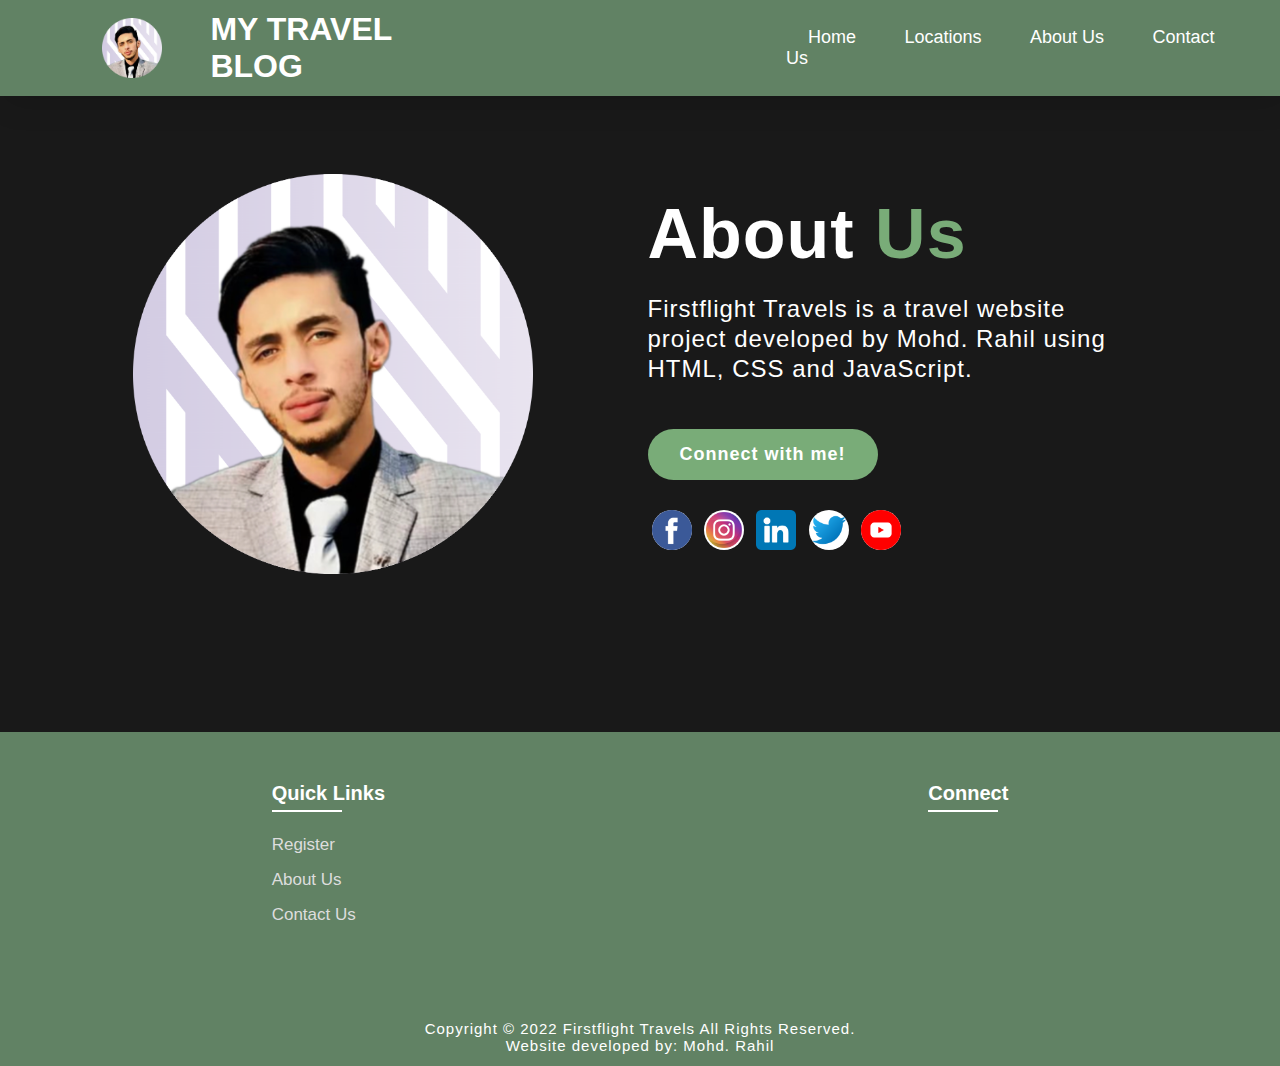
==== about.html @ 1ee6146b "Add files via upload" ====
<!DOCTYPE html>
<html lang="en">
<head>
    <meta charset="UTF-8">
    <meta http-equiv="X-UA-Compatible" content="IE=edge">
    <meta name="viewport" content="width=device-width, initial-scale=1.0">
    <title>About Us</title>
  <link rel="stylesheet" href="style2.css">
    
</head>
<body class="aboutbody">
        <nav>
            <img src="images/profilepic.png" class="logo" alt="Logo" title="FirstFlight Travels">
            <h1 class="heading">MY TRAVEL BLOG </h1>


            <ul class="navbar">
                <li>
                    <a href="./index.html">Home</a>
                    <a href="#locations">Locations</a>
                    <a href="./about.html">About Us</a>
                    <a href="./contact.html">Contact Us</a>
                </li>
            </ul>
        </nav>
        
    <section class="about">
           <div class="main">
            <img src="/images/profilepic.png" alt="My Photo">
            <div class="abt-text">
                <h1>About <span>Us</span></h1>
                <p>Firstflight Travels is a travel website project developed by Mohd. Rahil using HTML, CSS and JavaScript.</p>
                <a href="" class="connectbtn" target="_blank">Connect with me!</a>

                <div class="connect-section">

                    <div class="social-icons">
                       <a href=""><img src="icons/facebook.png" alt=""></a>
                       <a href=""><img src="icons/instagram.png" alt=""></a>
                       <a href=""><img src="icons/linkedin.png" alt=""></a>
                       <a href=""><img src="icons/twitter.png" alt=""></a>
                       <a href=""><img src="icons/youtube.png" alt=""></a>
   
                    </div>

                </div>
            </div>
            

           </div>
           

    </section>


    <!-- Footer -->

<!-- Footer -->

<section class="footer">
    <div class="foot">
        <div class="footer-content">
            
            <div class="footlinks">
                <h4>Quick Links</h4>
                <ul>
                    <li><a href="./register.html">Register</a></li>
                    <li><a href="./about.html">About Us</a></li>
                    <li><a href="./contact.html">Contact Us</a></li>
                </ul>
            </div>

            <div class="footlinks">
                <h4>Connect</h4>
                <div class="social">
                    
                </div>
            </div>
            
        </div>
    </div>

    <div class="end">
        <p>Copyright © 2022 Firstflight Travels All Rights Reserved.<br>Website developed by: Mohd. Rahil</p>
    </div>
</section>

</body>
</html>
---- style2.css ----
*{
    padding:0;
    margin:0;
    box-sizing:border;
    font-family:'Poppins',sans-serif;
    text-decoration: none;
    list-style: none;
    scroll-behavior: smooth;
}

/* Home page */

.heading {
    color: #fff;
    padding-left: 30px;
}



.banner{
    width:100%;
    height: 100vh;
    overflow: hidden;
    display: flex;
    justify-content: center;
    align-items: center;
}

.banner img{

    position: absolute;
    top: 0;
    left: 0;
    object-fit: cover;
    width: 100%;
    height: 100%;
    pointer-events: none;
}

.content{
    position: relative;
    z-index: 1;
    width: 100%;
    height: 100vh;
    background-image: linear-gradient(rgba(1, 0, 5, 0.3),rgba(4, 1, 17, 0.3));



}

nav{
    width: 100%;
    height: 10%;
    background-color:#618264;
    box-shadow: 5px 5px 30px rgba(0, 0, 0, 15%);
    display: flex;
    align-items: center;
    justify-content: space-between;
}

nav .logo{
    width: 60px;
    margin: 2vh;
    margin-left: 8%;
}

nav ul li{
    list-style: none;
    display: inline-block;
    margin-left: 300px;
}

.navbar{
    display: flex;
    margin-right: 4vh;
}

.navbar a{
    color: white;
    font-size: 18px;
    padding: 10px 22px;
    border-radius: 4px;
    font-weight: 500;   
    text-decoration: none;
    transition: ease 0.40s;
}

.navbar a:hover,.navbar a.active{
    background: white;
    color: black;
    box-shadow: 5px 10px 30px rgb(85 85 85 / 20%);
    border-radius: 5px;
    
}

nav ul li a{
    text-decoration: none;
    color: rgb(255, 255, 255);
    font-size: 17px;
}


.title{
    text-decoration: none;
    /* display: inline-block; */
    font-size: 4vh;
    color: rgb(255, 255, 255);
    padding: 14px 17px;
    margin-top: 32vh;
    text-align: center;
    vertical-align: center;
}

.title h1{
    font-size: 6vh;
    max-width: 800px;
    text-shadow: 2px black;
    transition: ease 0.3s;
    padding-left: 200px;
    
    
}

.title p {
    font-size: 15px;
    max-width: 800px;
    display: inline-block;
    padding-top: 50px;
}


.button{
    display: inline-block;

    font-size: 25px;
    padding: 10px 30px;
    color: #618264;
    /* background-color:rgb(164, 44, 44); */
    background-color: white;
    border-radius: 20px;
    text-decoration: none;
    transition: ease 0.30s;
}

.button:hover{
    transform: scale(1.1);
    color: white;
    background-color: #618264;
    /* border: 2px solid rgb(42, 37, 68); */
    box-shadow: 5px 10px 30px rgba(0, 0, 0, 0.4);
    padding: 10px 30px;
}

/* Locations */


.location-body{
    background-color: #191919;
    color: white;
}

.location-section{
    padding: 110px;
    height: 100%;
}


.location-heading h1{
    margin-top: 20px;
    font-size: 60px;
    margin-bottom: 20px;
}

.location-heading h1 span{
    color: #618264;
}

.location-detail h1{
    padding-top: 60px;
    color: #618264;
    font-size: 40px;
}

.location-detail p{
    font-size: 20px;
    margin-top: 40px;
    margin-bottom: 10px;
}

.location-img img{
    height: 400px;
    width: 400px;
    margin-top: 30px;
    margin-bottom: 30px;
}

.stars i{
    font-size: 20px;
    color: rgb(197, 167, 44);
}


.package-title {
    font-size: 2rem;
    padding: 2%;
    text-align: center;
  }
  
  .location-content{
    height: 550px;
    display: flex;
    justify-content: space-around;
    flex-wrap: wrap;
    background-color: #F0F0F0;
  }
  
  .col-content{
    position: relative;
    margin-top: 50px;
    margin-right: 20px;
    margin-left: 25px;
    filter:brightness(95%);
    transition: all 0.3s cubic-bezier(0.445,0.05,0.55,0.95);
  
  }
  
  .col-content img{
    margin-bottom: 40px;
    height: 350px;
    border-radius: 27px;
    width: 350px;
    
  }
  
  .col-content h5{
    position: absolute;
    font-size: 10px;
    color: white;
    font-weight: 500;
    left: 20px;
    bottom: 105px;
    cursor: pointer;
  }
  
  .col-content p{
    position: absolute;
    font-size: 20px;
    color: white;
    left: 20px;
    bottom: 80px;
    cursor: pointer;
  }
  
  .col-content:hover{
    filter: brightness(120%);
    transform: scale(1.03);
    cursor: pointer;
  }


  .title2{
    text-decoration: none;
    color: rgb(21, 74, 74);
  }

.button2{
    display: inline-block;

    font-size: 25px;
    padding: 10px 30px;
    color: rgb(255, 255, 255);
    background-color: #79AC78;
    border-radius: 20px;
    text-decoration: none;
    transition: ease 0.30s;
}

.button2:hover{
    transform: scale(1.1);
    color: white;
    background-color:#79AC78;
    box-shadow: 5px 10px 30px rgba(0, 0, 0, 0.4);
    padding: 10px 30px;
}



.main-cards {

    display: flex;
  margin: 100px;
  
  
    
  
  }
  
  
  .card {
    box-shadow: 0 4px 8px 0 rgba(0, 0, 0, 0.2);
    max-width: 600px;
    margin: auto;
    text-align: center;
    font-family: arial;
  
  }
  
  .price {
    color: grey;
    font-size: 22px;
  }
  
  .pera {
    padding: 30px;
  }
  
  .card h1 {
   padding-top: px;
    
    font-size: 40px;
  }
  
  .card button {
    border: none;
    outline: 0;
    padding: 12px;
    color: white;
    background-color: #000;
    text-align: center;
    cursor: pointer;
    width: 100%;
    font-size: 18px;
  }
  
  .card button:hover {
    opacity: 0.7;
  }
  
  .main-cards :hover {
    filter: brightness(120%);
    transform: scale(1.03);
    cursor: pointer;
    position: relative;
    transition: all 0.4s cubic-bezier(0.445,0.05,0.55,0.95);
  
  }
  
  .button{
    display: inline-block;
    margin-top:5vh;
    font-size: 25px;
    padding: 10px 30px;
    color: #79AC78;
    background-color: white;
    border-radius: 20px;
    text-decoration: none;
    transition: ease 0.30s;
    align-items: center;
    justify-content: center;
    margin-left: 1200px;
  }
  
  .button:hover{
    transform: scale(1.1);
    color: white;
    background-color: #79AC78;
    /* border: 2px solid rgb(42, 37, 68); */
    box-shadow: 5px 10px 30px rgba(0, 0, 0, 0.4);
    padding: 10px 30px;
  }
  

  
/* Services */

.text h2{
    font-size: 40px;
    font-weight: 650;
    margin-top: 10px;
    margin-bottom: 10px;
    line-height: 2;
    text-align: center;
}

.rowitems{
    display: grid;
    grid-template-columns: repeat(auto-fit,minmax(100px,auto));
    gap: 25px;
    align-items: center;
    text-align: center;
    margin-top: 20px;
    margin-left: 30px ;
    margin-right: 30px;
    margin-bottom:10px ;
}

.container-box{
    border: 1px solid #d3d3d3;
    border-radius: 5px;
    padding: 50px 10px;
    transition: all 0.7s ease 0s;
    cursor: pointer;
}

.container-image img{
    height: 100px;
    width: 100px;
    padding: 10px;
    margin-bottom: 15px;
}

.container-box h4{
    font-size: 20px;
    margin-bottom: 5px;
    font-weight: 550;
}

.container-box p{
    font-size: 10px;
    color: #808080;
}

.container-box:hover{
    transform: translateX(3px);
    box-shadow: 5px 20px 50px rgba(78, 78, 78, 0.1);
    border: 1px solid transparent;
    border-radius: 0px;
}



/* Footer */

.footer{
    margin-top: 80px;
    background-color: #618264;
}

.foot{
    padding: 20px 0;
}

.footer-content{
    display: flex;
    flex-wrap: wrap;
    justify-content: space-around;
    
}

.footlinks h4{
    margin-top: 30px;
    font-size: 20px;
    font-weight: 600;
    color: white;
    margin-bottom: 30px;
    position: relative;
}


.footlinks h4::before{
    content: "";
    position: absolute;
    height: 2px;
    width: 70px;
    left: 0;
    bottom: -7px;
    background: white;
}

.footlinks ul li{
    margin-bottom: 15px;
}

.footlinks ul li a{
    font-size: 17px;
    color: #dddddd;
    display: block;
    transition: ease 0.30s;
}

.footlinks ul li a:hover{
    transform: translate(6px);
    color: white;
}

.social a{
    font-size: 25px;
    margin: 4px;
    height: 40px;
    width: 40px;
    color: rgb(21, 74, 74);
    background-color: white;
    display: inline-flex;
    justify-content: center;
    align-items: center;
    border-radius: 20px;
    transition: ease 0.30s;
}

.social a:hover{
    transform: scale(1.2);
}

.end{
    text-align: center;
    padding-top: 60px;
    padding-bottom: 12px;
}

.end p{
    font-size: 15px;
    color: white;
    letter-spacing: 1px;
    font-weight: 300;
}


/* About Us */

.aboutbody{
    background-color: #191919;
}

.about{
    width: 100%;
    padding: 78px 0px;
}

.about img{
    height: auto;
    width: 400px;
}

.abt-text{
    width: 500px;
}

.abt-text h1{
    font-size: 70px;
    color: white;
    margin-bottom: 20px;
    letter-spacing: 1px;
}

.abt-text h1 span{
    color: #79AC78;
    letter-spacing: 1px;
}

.abt-text p{
    color: white;
    font-size: 24px;
    margin-bottom: 45px;
    line-height: 30px;
    letter-spacing: 1px;
}

.main{
    width: 1130px;
    max-width: 95%;
    margin: 0 auto;
    display: flex;
    align-items: center;
    justify-content: space-around;
}

.connectbtn{
    display: inline-block;
    background-color: #79AC78;
    font-size: 18px;
    color: white;
    font-weight: bold;
    padding: 13px 30px;
    border-radius: 30px;
    transition: ease 0.4s;
    border: 2px solid transparent;
    letter-spacing: 1px;
}

.connectbtn:hover{
    background-color: transparent;
    border: 2px solid #79AC78;
    transform: scale(1.1);
}

.connect-section{
    margin-top: 26px;
}


.social-icons a{
    height: 40px;
    width: 40px;
    margin: 4px;
    font-size: 30px;
    color: #101010;
    background-color: white;
    border-radius: 20px;
    display: inline-flex;
    justify-content: center;
    align-items: center;
    transition: ease 0.30s;
}

.social-icons img {
    height: 40px;
    width: 40px;
}

.social-icons a:hover{
    transform: scale(1.2);
}



.contactbody{
    background-color: #101010;
    background-repeat: no-repeat;
    background-size: cover;
    
}

.contact{
    padding: 110px 30%;
    height: 100%;
    min-height: 100vh;
}

.contact-form h1{
    font-size: 80px;
    color: white;
    margin-bottom: 20px;
}

.contact-form h1 span{
    color:#79AC78;
}

.contact-form p{
    color: white;
    line-height: 30px;
    letter-spacing: 1px;
    font-size: 23px;
    margin-bottom: 20px;
}


.contact-form form input,form textarea{
    width: 100%;
    padding: 17px;
    border: none;
    outline: none;
    background-color: #191919;
    font-size: 20px;
    color: white;
    margin-bottom: 10px;
    border-radius: 10px;
}

.contact-form form .submit-btn{
    display: inline-block;
    background-color: #79AC78;
    font-size: 27px;
    font-weight: 600px;
    border: 2px solid transparent;
    border-radius: 40px;
    width: 220px;
    cursor: pointer;
    transition: ease 0.30s;

}

.contact-form form .submit-btn:hover{
    border: 2px solid #79AC78;
    background-color: transparent;
    transform: scale(1.1);

}
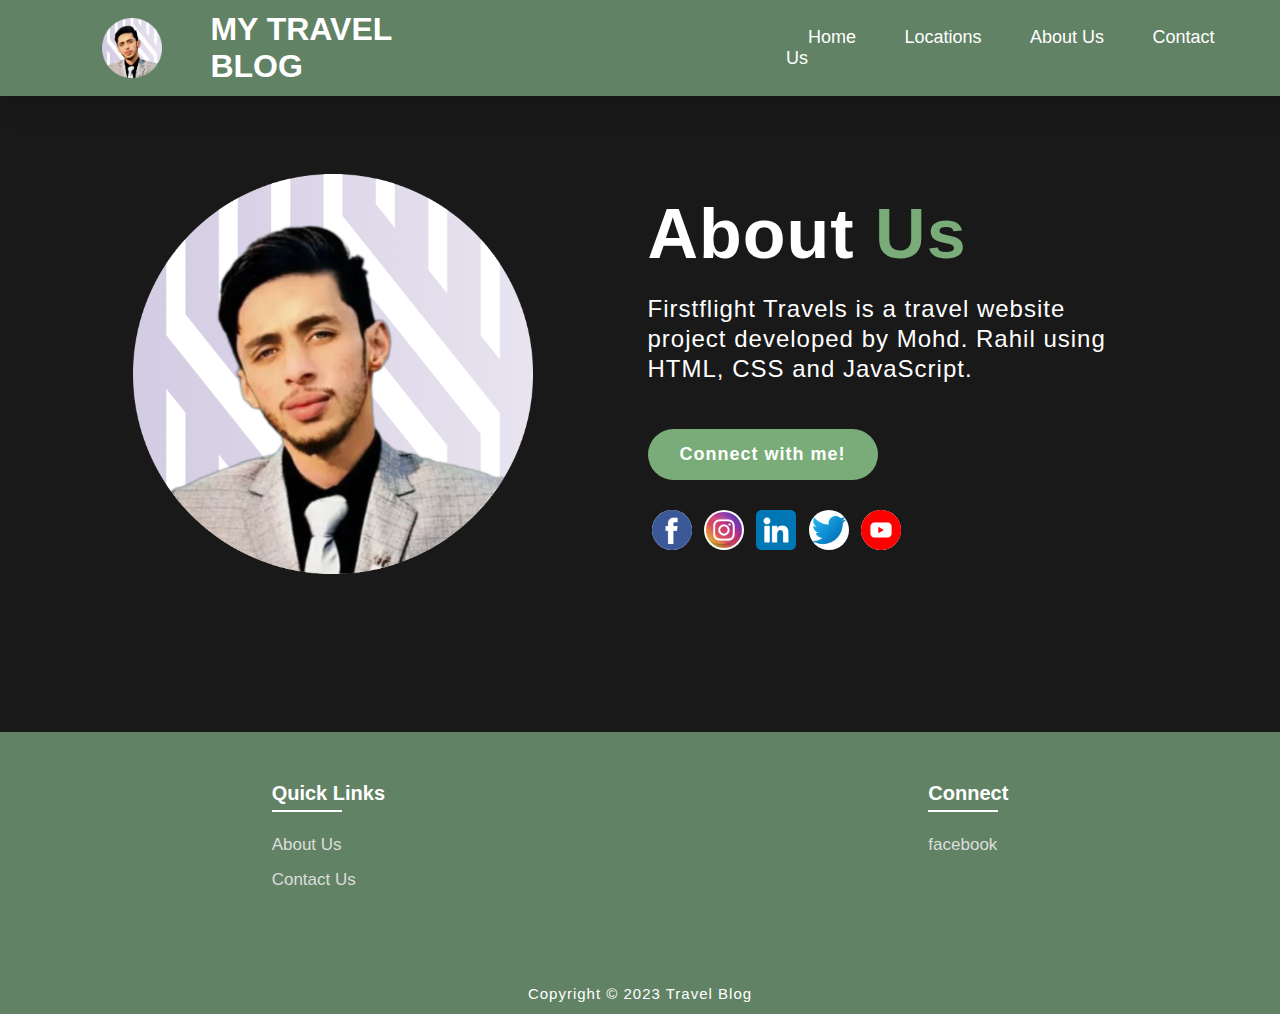
==== commit 033b19cb: "completed" ====
--- a/about.html
+++ b/about.html
@@ -64,26 +64,34 @@
             <div class="footlinks">
                 <h4>Quick Links</h4>
                 <ul>
-                    <li><a href="./register.html">Register</a></li>
+  
                     <li><a href="./about.html">About Us</a></li>
                     <li><a href="./contact.html">Contact Us</a></li>
                 </ul>
             </div>
-
+  
             <div class="footlinks">
                 <h4>Connect</h4>
-                <div class="social">
+  
+                <ul>
+  
+                  <li><a href="./about.html">facebook</a></li>
+                  <li><a href="./contact.html"></a></li>
+              </ul>
+                
                     
                 </div>
             </div>
             
         </div>
     </div>
-
+  
     <div class="end">
-        <p>Copyright © 2022 Firstflight Travels All Rights Reserved.<br>Website developed by: Mohd. Rahil</p>
+        <p>Copyright © 2023 Travel Blog <br></p>
     </div>
-</section>
-
-</body>
-</html>
+  </section>
+  
+    
+  </body>
+  </html> 
+  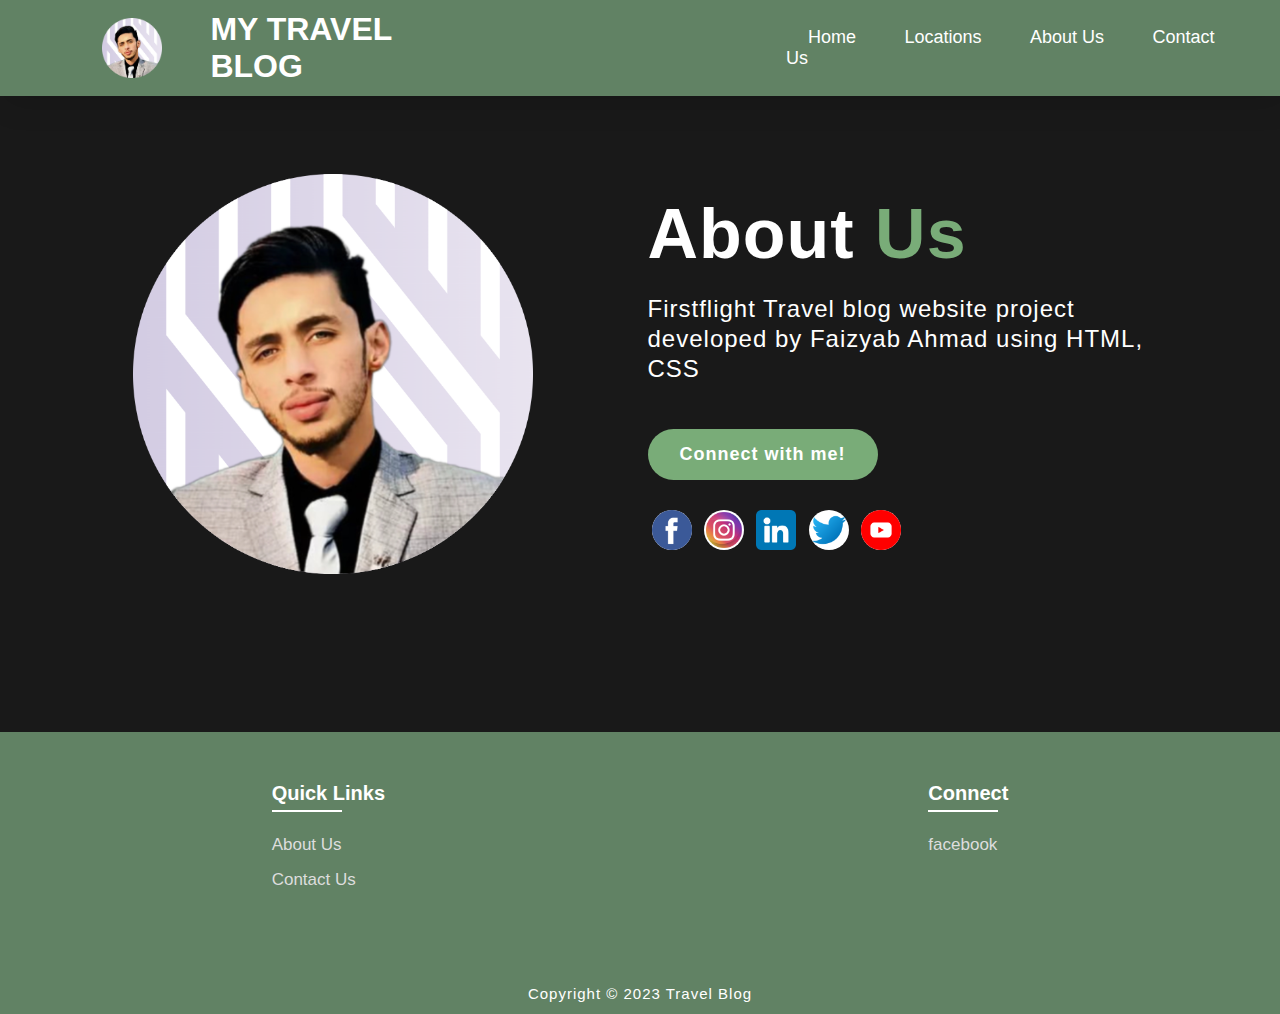
==== commit a6023ae8: "Update about.html" ====
--- a/about.html
+++ b/about.html
@@ -29,7 +29,7 @@
             <img src="/images/profilepic.png" alt="My Photo">
             <div class="abt-text">
                 <h1>About <span>Us</span></h1>
-                <p>Firstflight Travels is a travel website project developed by Mohd. Rahil using HTML, CSS and JavaScript.</p>
+                <p>Firstflight  Travel blog website project developed by Faizyab  Ahmad  using HTML, CSS </p>
                 <a href="" class="connectbtn" target="_blank">Connect with me!</a>
 
                 <div class="connect-section">
